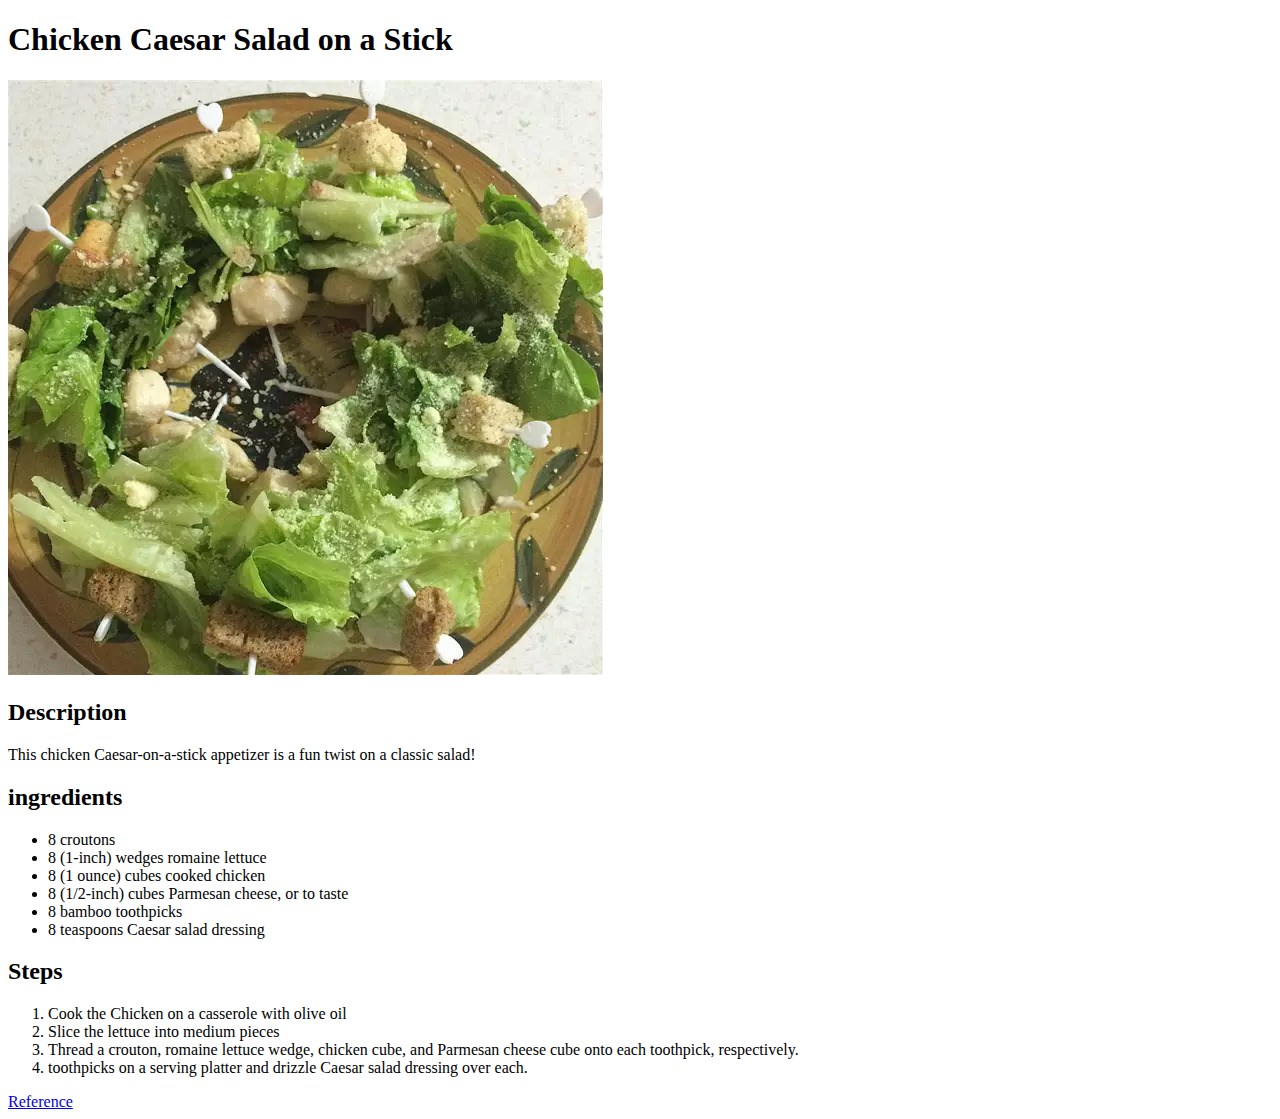
==== recipes/caesar_salad_on_stick.html @ 79f7a284 "Recipe: Chicken Caesar Salad sticks added" ====
<!DOCTYPE html>
    <html lang="en">
    <head>
        <meta charset="UTF-8">
        <title>Chicken Caesar Salad on a Stick</title>
    </head>

    <body>
        <h1>Chicken Caesar Salad on a Stick</h1>
        <img src="../images/chicken_caesar_salad_on_stick.jpg" alt="Sticks of Caesar Salad photo">
        <h2>Description</h2>
        <p>This chicken Caesar-on-a-stick appetizer is a fun twist on a classic salad!</p>
        <h2>ingredients</h2>
        <ul>
            <li>8 croutons</li>
            <li>8 (1-inch) wedges romaine lettuce</li>
            <li>8 (1 ounce) cubes cooked chicken</li>
            <li>8 (1/2-inch) cubes Parmesan cheese, or to taste</li>
            <li>8 bamboo toothpicks</li>
            <li>8 teaspoons Caesar salad dressing</li>
        </ul>
        <h2>Steps</h2>
        <ol>
            <li>Cook the Chicken on a casserole with olive oil</li>
            <li>Slice the lettuce into medium pieces</li>
            <li>Thread a crouton, romaine lettuce wedge, chicken cube, and Parmesan cheese cube onto each toothpick, respectively.</li>
            <li>toothpicks on a serving platter and drizzle Caesar salad dressing over each.</li>
        </ol>

        <a href="https://www.allrecipes.com/recipe/238908/chicken-caesar-salad-on-a-stick/">Reference</a>

    </body>
</html>
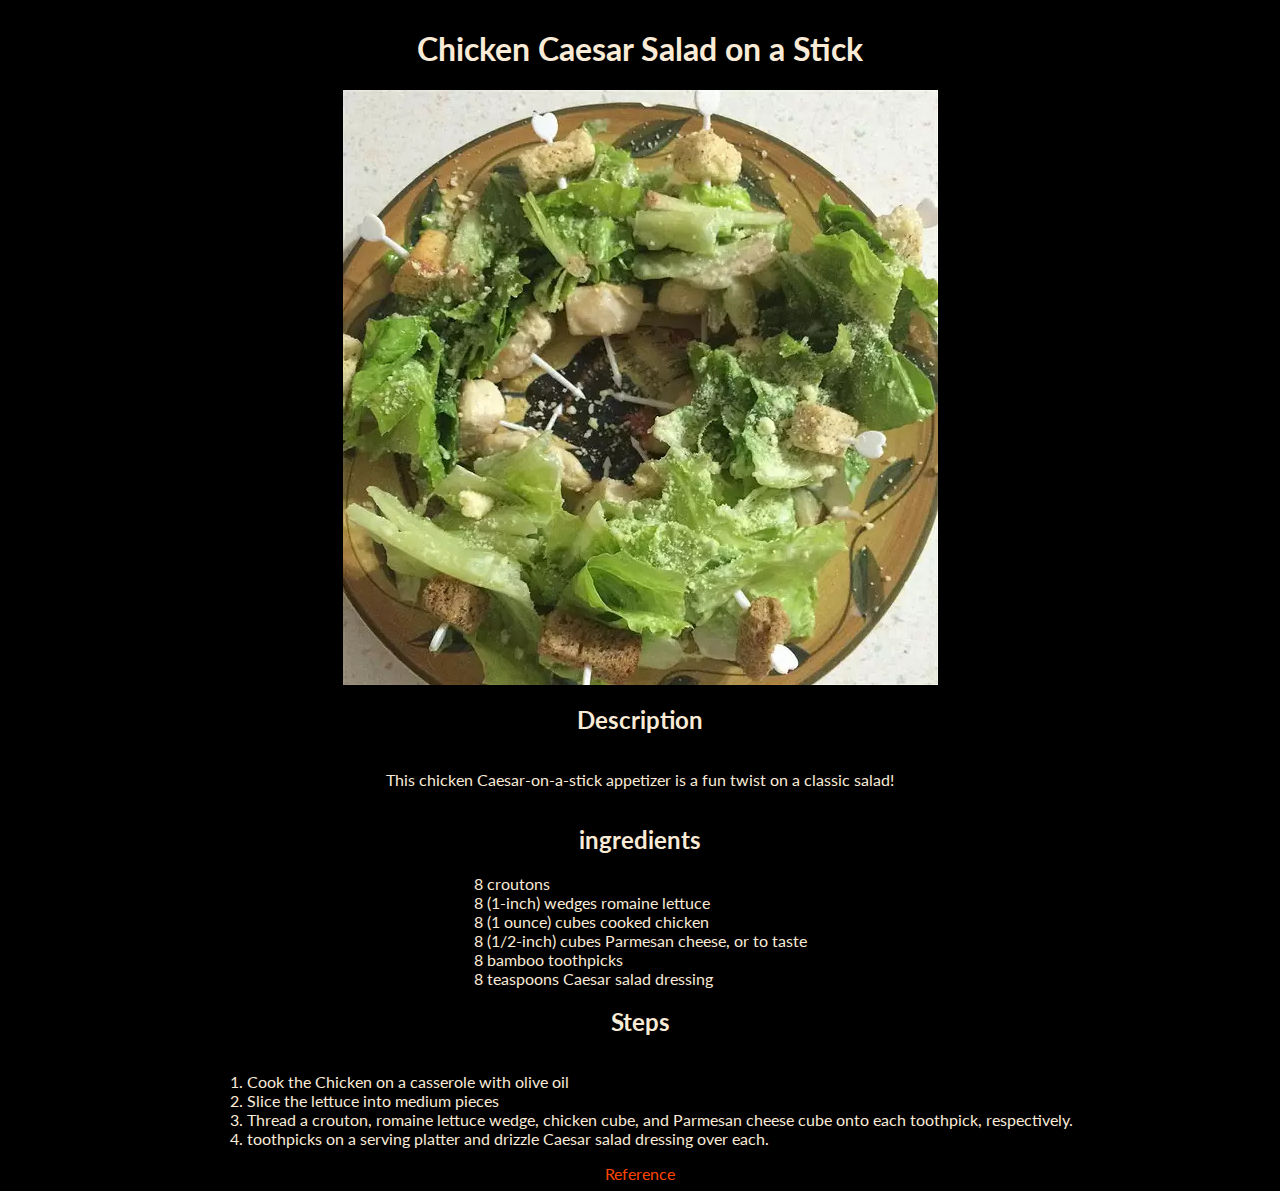
==== commit 0a64f1ad: "style: added style.css and basic layout" ====
--- a/recipes/caesar_salad_on_stick.html
+++ b/recipes/caesar_salad_on_stick.html
@@ -3,6 +3,9 @@
     <head>
         <meta charset="UTF-8">
         <title>Chicken Caesar Salad on a Stick</title>
+
+        <!-- Styles -->
+        <link rel="stylesheet" href="../style.css">
     </head>
 
     <body>
--- a/style.css
+++ b/style.css
@@ -0,0 +1,28 @@
+@import url('https://fonts.googleapis.com/css2?family=Lato&family=Lobster&display=swap');
+
+body {
+    background-color: black;
+    color: antiquewhite;
+    font-family: 'Lato', sans-serif;
+    padding: 0;
+    display: flex;
+    flex-direction: column;
+    align-items: center;
+}
+
+ul {
+    list-style: none;
+    padding: 0;
+    margin: 0;
+    display: flex;
+    flex-direction: column;
+}
+
+a {
+    text-decoration: none;
+    color: orangered;
+}
+
+.cover-image {
+    margin-bottom: 50px;
+}